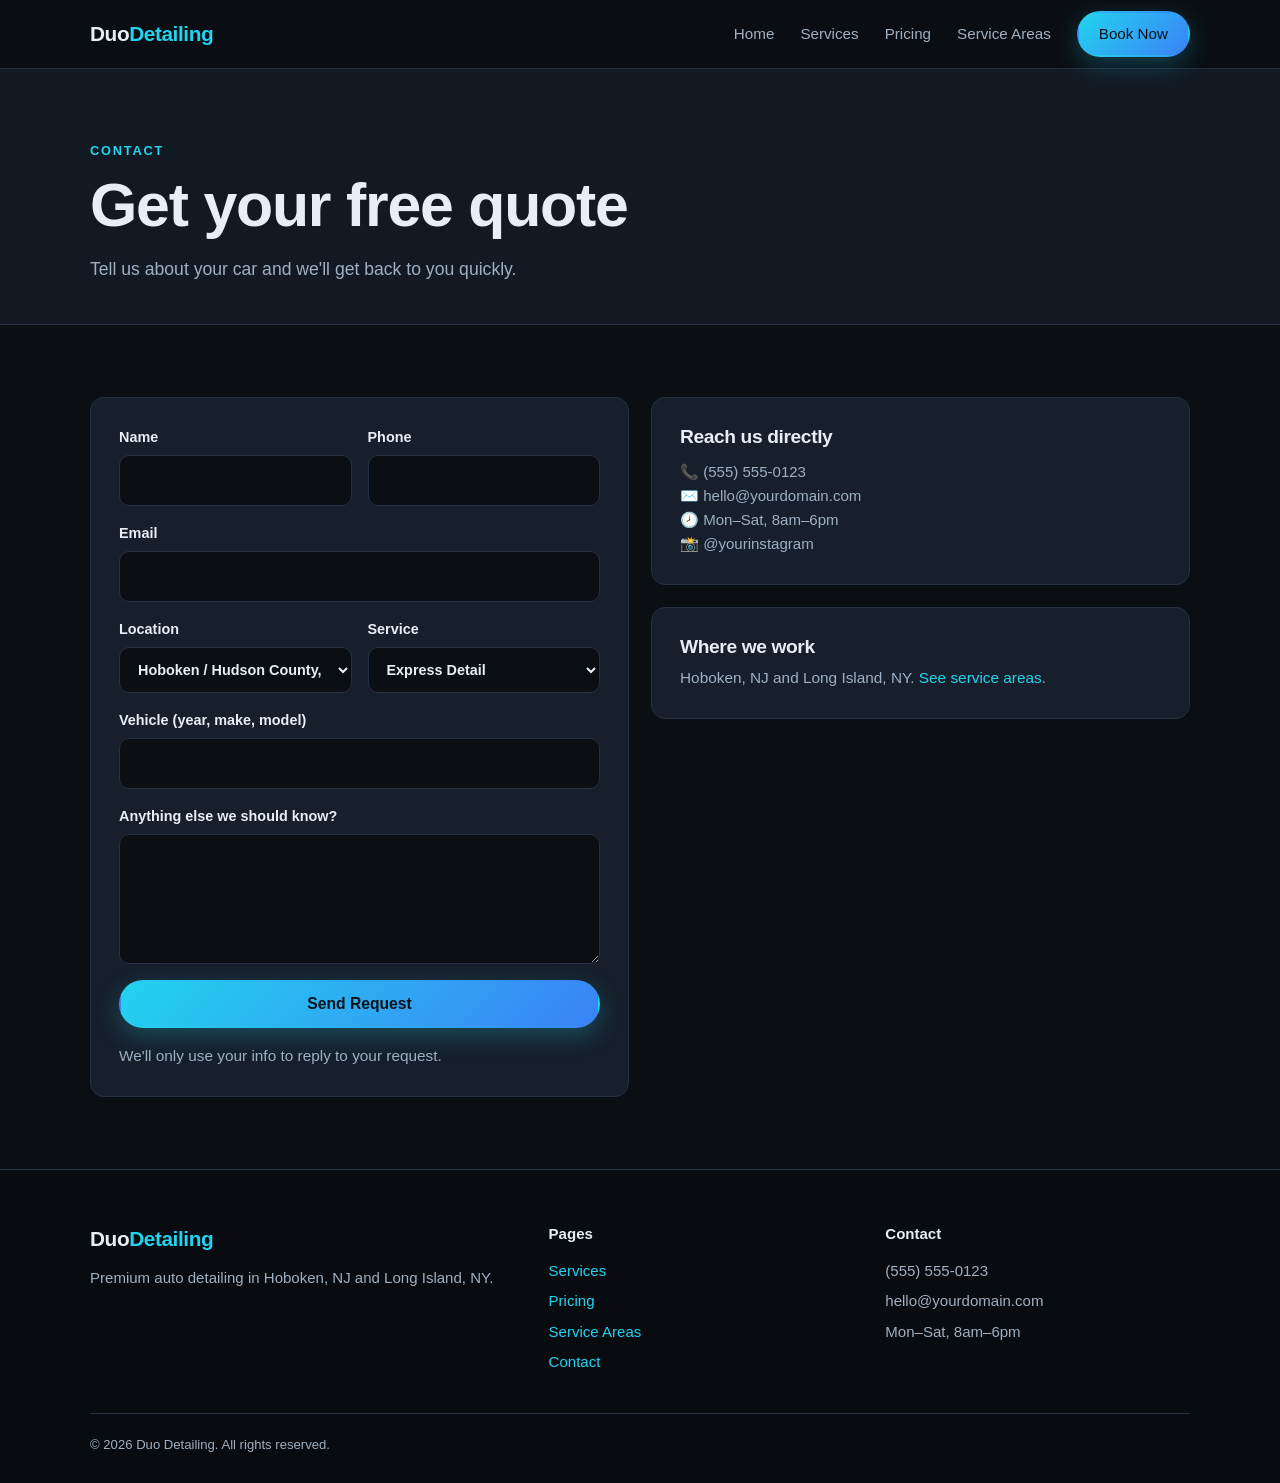
==== contact.html @ 142cee61 "Added website template files Added all the files for the pages and other things to see that it looks" ====
<!DOCTYPE html>
<html lang="en">
<head>
  <meta charset="UTF-8">
  <meta name="viewport" content="width=device-width, initial-scale=1">
  <title>Contact &amp; Booking | Duo Detailing</title>
  <meta name="description" content="Request a free quote or book an auto detail with Duo Detailing in Hoboken or Long Island.">
  <link rel="stylesheet" href="style.css">
</head>
<body>
  <header class="site">
    <div class="container nav">
      <a href="index.html" class="logo">Duo<span>Detailing</span></a>
      <button class="menu-btn" aria-label="Toggle menu" aria-expanded="false">☰ Menu</button>
      <ul>
        <li><a href="index.html">Home</a></li>
        <li><a href="services.html">Services</a></li>
        <li><a href="pricing.html">Pricing</a></li>
        <li><a href="areas.html">Service Areas</a></li>
        <li><a href="contact.html" class="btn btn-primary active" style="padding:9px 20px;color:#04121a">Book Now</a></li>
      </ul>
    </div>
  </header>

  <main>
    <section class="page-hero">
      <div class="container">
        <p class="eyebrow">Contact</p>
        <h1>Get your free quote</h1>
        <p class="lead" style="margin-top:14px">Tell us about your car and we'll get back to you quickly.</p>
      </div>
    </section>

    <section>
      <div class="container">
        <div class="grid grid-2" style="margin-top:0;align-items:start">
          <div class="card">
            <!--
              FORM SETUP: GitHub Pages can't process forms by itself.
              1. Sign up free at https://formspree.io and create a form.
              2. Replace YOUR_FORM_ID below with the ID Formspree gives you.
            -->
            <form action="https://formspree.io/f/YOUR_FORM_ID" method="POST">
              <div class="row-2">
                <label>Name <input type="text" name="name" required></label>
                <label>Phone <input type="tel" name="phone"></label>
              </div>
              <label>Email <input type="email" name="email" required></label>
              <div class="row-2">
                <label>Location
                  <select name="location">
                    <option>Hoboken / Hudson County, NJ</option>
                    <option>Long Island, NY</option>
                  </select>
                </label>
                <label>Service
                  <select name="service">
                    <option>Express Detail</option>
                    <option>Full Detail</option>
                    <option>Premium Protection</option>
                    <option>Ceramic Coating</option>
                    <option>Not sure yet</option>
                  </select>
                </label>
              </div>
              <label>Vehicle (year, make, model) <input type="text" name="vehicle"></label>
              <label>Anything else we should know? <textarea name="message"></textarea></label>
              <button type="submit" class="btn btn-primary">Send Request</button>
              <p class="note">We'll only use your info to reply to your request.</p>
            </form>
          </div>

          <div>
            <div class="card">
              <h3>Reach us directly</h3>
              <ul style="list-style:none;margin:12px 0 0">
                <li>📞 (555) 555-0123</li>
                <li>✉️ hello@yourdomain.com</li>
                <li>🕗 Mon–Sat, 8am–6pm</li>
                <li>📸 @yourinstagram</li>
              </ul>
            </div>
            <div class="card" style="margin-top:22px">
              <h3>Where we work</h3>
              <p>Hoboken, NJ and Long Island, NY. <a href="areas.html">See service areas</a>.</p>
            </div>
          </div>
        </div>
      </div>
    </section>
  </main>

  <footer class="site">
    <div class="container">
      <div class="foot-grid">
        <div>
          <a href="index.html" class="logo">Duo<span>Detailing</span></a>
          <p style="margin-top:10px">Premium auto detailing in Hoboken, NJ and Long Island, NY.</p>
        </div>
        <div>
          <h4>Pages</h4>
          <ul>
            <li><a href="services.html">Services</a></li>
            <li><a href="pricing.html">Pricing</a></li>
            <li><a href="areas.html">Service Areas</a></li>
            <li><a href="contact.html">Contact</a></li>
          </ul>
        </div>
        <div>
          <h4>Contact</h4>
          <ul>
            <li>(555) 555-0123</li>
            <li>hello@yourdomain.com</li>
            <li>Mon–Sat, 8am–6pm</li>
          </ul>
        </div>
      </div>
      <p class="copy">© <span id="year">2026</span> Duo Detailing. All rights reserved.</p>
    </div>
  </footer>
  <script src="script.js"></script>
</body>
</html>
---- style.css ----
/* Duo Detailing - shared styles */
:root {
  --bg: #0b0f14;
  --bg-2: #121923;
  --card: #161f2b;
  --line: #243142;
  --text: #e8eef5;
  --muted: #9fb0c3;
  --accent: #22d3ee;
  --accent-2: #3b82f6;
  --radius: 14px;
}
* { box-sizing: border-box; margin: 0; padding: 0; }
html { scroll-behavior: smooth; }
body {
  font-family: -apple-system, BlinkMacSystemFont, "Segoe UI", Roboto, Helvetica, Arial, sans-serif;
  background: var(--bg);
  color: var(--text);
  line-height: 1.6;
}
img { max-width: 100%; display: block; }
a { color: var(--accent); text-decoration: none; }
a:hover { text-decoration: underline; }
.container { width: min(1100px, 92%); margin: 0 auto; }
section { padding: 72px 0; }
h1, h2, h3 { line-height: 1.15; letter-spacing: -0.02em; }
h1 { font-size: clamp(2.2rem, 6vw, 3.8rem); }
h2 { font-size: clamp(1.7rem, 4vw, 2.4rem); margin-bottom: 12px; }
h3 { font-size: 1.2rem; margin-bottom: 8px; }
.eyebrow { color: var(--accent); font-weight: 700; letter-spacing: .14em; text-transform: uppercase; font-size: .8rem; margin-bottom: 10px; }
.lead { color: var(--muted); font-size: 1.1rem; max-width: 640px; }
.center { text-align: center; }
.center .lead { margin-left: auto; margin-right: auto; }

/* Header */
header.site {
  position: sticky; top: 0; z-index: 50;
  background: rgba(11, 15, 20, .85);
  backdrop-filter: blur(10px);
  border-bottom: 1px solid var(--line);
}
.nav { display: flex; align-items: center; justify-content: space-between; height: 68px; }
.logo { font-weight: 800; font-size: 1.3rem; color: var(--text); letter-spacing: -0.02em; }
.logo span { color: var(--accent); }
.logo:hover { text-decoration: none; }
.nav ul { display: flex; gap: 26px; list-style: none; align-items: center; }
.nav ul a { color: var(--muted); font-weight: 500; font-size: .95rem; }
.nav ul a:hover, .nav ul a.active { color: var(--text); text-decoration: none; }
.menu-btn { display: none; background: none; border: 1px solid var(--line); color: var(--text); padding: 8px 12px; border-radius: 8px; font-size: 1rem; cursor: pointer; }

/* Buttons */
.btn {
  display: inline-block; padding: 13px 26px; border-radius: 999px;
  font-weight: 700; font-size: .98rem; border: 2px solid transparent; cursor: pointer;
  transition: transform .15s ease, box-shadow .15s ease;
}
.btn:hover { transform: translateY(-2px); text-decoration: none; }
.btn-primary { background: linear-gradient(135deg, var(--accent), var(--accent-2)); color: #04121a; box-shadow: 0 8px 24px rgba(34, 211, 238, .25); }
.btn-ghost { border-color: var(--line); color: var(--text); }
.btn-ghost:hover { border-color: var(--accent); }
.btn-row { display: flex; gap: 14px; flex-wrap: wrap; margin-top: 28px; }

/* Hero */
.hero {
  padding: 110px 0 96px;
  background:
    radial-gradient(900px 400px at 85% -10%, rgba(34, 211, 238, .18), transparent 60%),
    radial-gradient(700px 400px at 0% 110%, rgba(59, 130, 246, .18), transparent 60%),
    var(--bg);
}
.hero h1 em { font-style: normal; background: linear-gradient(135deg, var(--accent), var(--accent-2)); -webkit-background-clip: text; background-clip: text; color: transparent; }
.hero p { margin-top: 18px; }
.badges { display: flex; gap: 22px; flex-wrap: wrap; margin-top: 36px; color: var(--muted); font-size: .92rem; }
.badges span::before { content: "✓ "; color: var(--accent); font-weight: 800; }
.page-hero { padding: 72px 0 40px; background: var(--bg-2); border-bottom: 1px solid var(--line); }

/* Cards / grids */
.grid { display: grid; gap: 22px; margin-top: 40px; }
.grid-3 { grid-template-columns: repeat(3, 1fr); }
.grid-2 { grid-template-columns: repeat(2, 1fr); }
.grid-4 { grid-template-columns: repeat(4, 1fr); }
.card { background: var(--card); border: 1px solid var(--line); border-radius: var(--radius); padding: 28px; transition: border-color .2s, transform .2s; }
.card:hover { border-color: var(--accent); transform: translateY(-3px); }
.card .icon { font-size: 1.8rem; margin-bottom: 12px; }
.card p { color: var(--muted); font-size: .96rem; }
.card ul { margin: 14px 0 0 18px; color: var(--muted); font-size: .94rem; }
.alt { background: var(--bg-2); border-top: 1px solid var(--line); border-bottom: 1px solid var(--line); }

/* Steps */
.step-num { width: 40px; height: 40px; border-radius: 50%; display: grid; place-items: center; font-weight: 800; color: #04121a; background: linear-gradient(135deg, var(--accent), var(--accent-2)); margin-bottom: 14px; }

/* Before/after + gallery placeholders */
.shot {
  aspect-ratio: 4/3; border-radius: var(--radius); border: 1px dashed var(--line);
  display: grid; place-items: center; text-align: center; padding: 16px;
  color: var(--muted); font-size: .9rem;
  background: repeating-linear-gradient(45deg, var(--card), var(--card) 12px, #131b26 12px, #131b26 24px);
}

/* Pricing */
.price-card { position: relative; display: flex; flex-direction: column; }
.price-card .price { font-size: 2.4rem; font-weight: 800; margin: 8px 0 4px; }
.price-card .price small { font-size: .9rem; color: var(--muted); font-weight: 500; }
.price-card ul { list-style: none; margin: 18px 0 24px; flex: 1; }
.price-card li { padding: 6px 0 6px 26px; position: relative; color: var(--muted); }
.price-card li::before { content: "✓"; position: absolute; left: 0; color: var(--accent); font-weight: 800; }
.price-card.featured { border-color: var(--accent); box-shadow: 0 0 0 1px var(--accent), 0 16px 40px rgba(34, 211, 238, .12); }
.tag { position: absolute; top: -13px; left: 24px; background: var(--accent); color: #04121a; font-size: .72rem; font-weight: 800; padding: 4px 12px; border-radius: 999px; letter-spacing: .08em; text-transform: uppercase; }
table { width: 100%; border-collapse: collapse; margin-top: 28px; background: var(--card); border-radius: var(--radius); overflow: hidden; }
th, td { padding: 14px 18px; text-align: left; border-bottom: 1px solid var(--line); }
th { background: #1b2635; font-size: .85rem; text-transform: uppercase; letter-spacing: .08em; color: var(--muted); }
td { color: var(--muted); }
td:first-child { color: var(--text); font-weight: 600; }

/* CTA band */
.cta { text-align: center; background: linear-gradient(135deg, rgba(34, 211, 238, .12), rgba(59, 130, 246, .12)); border-top: 1px solid var(--line); border-bottom: 1px solid var(--line); }

/* Areas */
.area-list { list-style: none; display: grid; grid-template-columns: repeat(2, 1fr); gap: 8px 20px; margin-top: 16px; color: var(--muted); }
.area-list li::before { content: "📍 "; font-size: .8rem; }

/* Forms */
form { display: grid; gap: 16px; }
label { font-weight: 600; font-size: .9rem; display: grid; gap: 6px; }
input, select, textarea {
  width: 100%; padding: 13px 14px; border-radius: 10px; border: 1px solid var(--line);
  background: var(--bg); color: var(--text); font: inherit;
}
input:focus, select:focus, textarea:focus { outline: 2px solid var(--accent); border-color: transparent; }
textarea { min-height: 130px; resize: vertical; }
.row-2 { display: grid; grid-template-columns: 1fr 1fr; gap: 16px; }
.note { font-size: .82rem; color: var(--muted); }

/* Footer */
footer.site { background: #080b10; border-top: 1px solid var(--line); padding: 52px 0 28px; color: var(--muted); font-size: .94rem; }
.foot-grid { display: grid; grid-template-columns: 1.4fr 1fr 1fr; gap: 32px; }
footer h4 { color: var(--text); margin-bottom: 10px; }
footer ul { list-style: none; }
footer li { padding: 3px 0; }
.copy { margin-top: 36px; padding-top: 20px; border-top: 1px solid var(--line); font-size: .82rem; }

@media (max-width: 860px) {
  .grid-3, .grid-4 { grid-template-columns: 1fr; }
  .grid-2, .row-2, .foot-grid { grid-template-columns: 1fr; }
  .menu-btn { display: block; }
  .nav ul {
    display: none; position: absolute; top: 68px; left: 0; right: 0;
    flex-direction: column; gap: 0; background: var(--bg-2); border-bottom: 1px solid var(--line); padding: 8px 0;
  }
  .nav ul.open { display: flex; }
  .nav ul li { width: 100%; }
  .nav ul a { display: block; padding: 14px 4%; }
  section { padding: 52px 0; }
  .hero { padding: 72px 0 64px; }
}
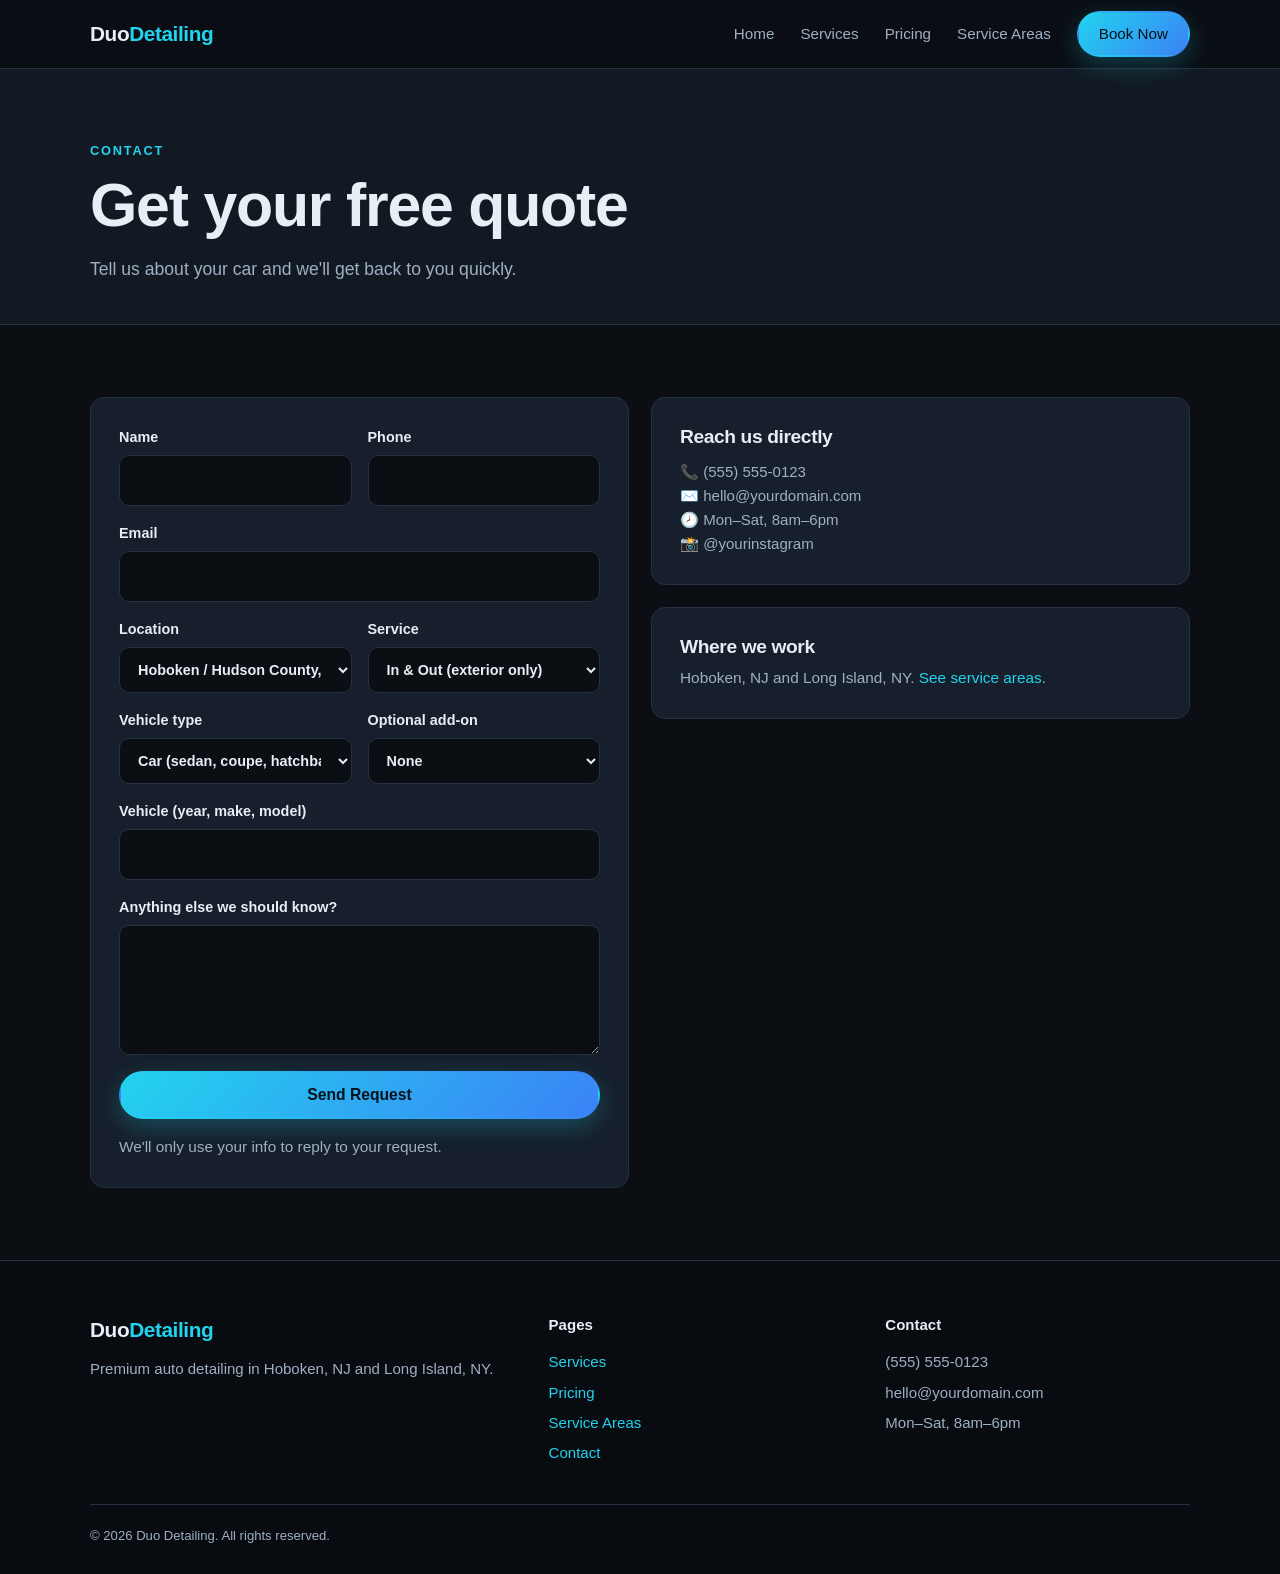
==== commit 7c526a2e: "updated to official pricing and contact page" ====
--- a/contact.html
+++ b/contact.html
@@ -55,11 +55,27 @@
                 </label>
                 <label>Service
                   <select name="service">
-                    <option>Express Detail</option>
-                    <option>Full Detail</option>
-                    <option>Premium Protection</option>
+                    <option>In &amp; Out (exterior only)</option>
+                    <option>Interior Revival (interior only)</option>
+                    <option>Full Rejuvenation</option>
                     <option>Ceramic Coating</option>
                     <option>Not sure yet</option>
+                  </select>
+                </label>
+              </div>
+              <div class="row-2">
+                <label>Vehicle type
+                  <select name="vehicle_type">
+                    <option>Car (sedan, coupe, hatchback)</option>
+                    <option>Truck or SUV (+$15)</option>
+                  </select>
+                </label>
+                <label>Optional add-on
+                  <select name="add_on">
+                    <option>None</option>
+                    <option>Pet hair removal (+$30)</option>
+                    <option>Headlight restoration (+$50)</option>
+                    <option>Both add-ons (+$80)</option>
                   </select>
                 </label>
               </div>
--- a/style.css
+++ b/style.css
@@ -105,6 +105,10 @@
 .price-card li { padding: 6px 0 6px 26px; position: relative; color: var(--muted); }
 .price-card li::before { content: "✓"; position: absolute; left: 0; color: var(--accent); font-weight: 800; }
 .price-card.featured { border-color: var(--accent); box-shadow: 0 0 0 1px var(--accent), 0 16px 40px rgba(34, 211, 238, .12); }
+.price-card .price-alt { margin: 0 0 12px; font-size: .95rem; }
+.price-card .price-alt strong { color: var(--text); }
+.price-card .addon-desc { flex: 1; margin: 4px 0 20px; }
+.addon-grid { max-width: 780px; margin-left: auto; margin-right: auto; }
 .tag { position: absolute; top: -13px; left: 24px; background: var(--accent); color: #04121a; font-size: .72rem; font-weight: 800; padding: 4px 12px; border-radius: 999px; letter-spacing: .08em; text-transform: uppercase; }
 table { width: 100%; border-collapse: collapse; margin-top: 28px; background: var(--card); border-radius: var(--radius); overflow: hidden; }
 th, td { padding: 14px 18px; text-align: left; border-bottom: 1px solid var(--line); }
